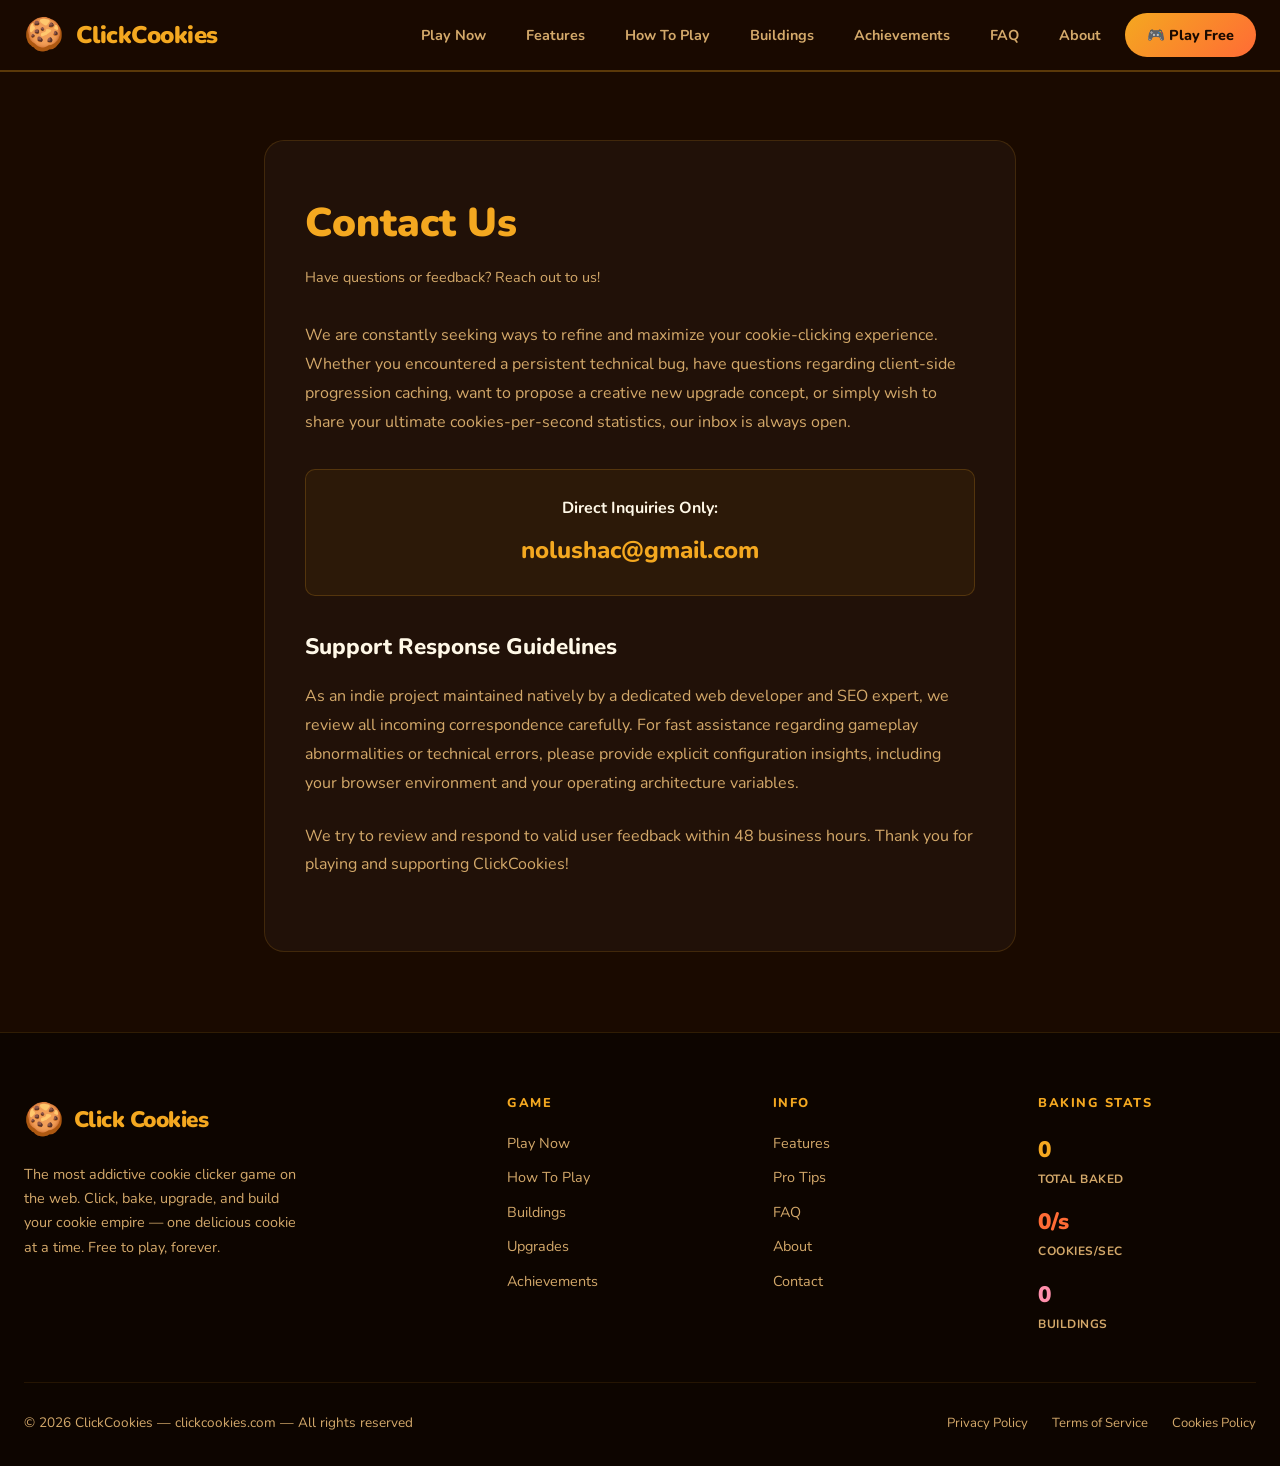
==== contact.html @ 54807b0b "Create contact.html" ====
<!DOCTYPE html>
<html lang="en">
<head>
  <meta charset="UTF-8" />
  <meta name="viewport" content="width=device-width, initial-scale=1.0" />
  <meta http-equiv="X-UA-Compatible" content="IE=edge" />
  <title>Contact Us — ClickCookies</title>
  <meta name="description" content="Get in touch with S M Waqas, the developer of ClickCookies. Reach out via email for support or feedback." />
  <meta name="robots" content="index, follow" />
  <link rel="canonical" href="https://www.clickcookies.com/contact." />
  <link rel="icon" type="image/png" sizes="32x32" href="/favicon.png">
  
  <link rel="preconnect" href="https://fonts.googleapis.com" />
  <link rel="preconnect" href="https://fonts.gstatic.com" crossorigin />
  <link href="https://fonts.googleapis.com/css2?family=Nunito:wght@400;600;700;800;900&display=swap" rel="stylesheet" />
  <link rel="stylesheet" href="css/style.css" />

  <style>
    .legal-container {
      max-width: 800px;
      margin: 140px auto 80px;
      padding: 0 24px;
    }
    .legal-card {
      background: rgba(255, 255, 255, 0.03);
      border: 1px solid rgba(244, 168, 32, 0.15);
      border-radius: var(--radius);
      padding: 48px 40px;
    }
    .legal-title {
      font-size: 2.5rem;
      font-weight: 900;
      color: var(--cookie-gold);
      margin-bottom: 8px;
    }
    .legal-meta {
      font-size: 0.9rem;
      color: var(--text-muted);
      margin-bottom: 32px;
    }
    .legal-content h2 {
      font-size: 1.4rem;
      font-weight: 800;
      margin: 32px 0 16px;
      color: var(--text-light);
    }
    .legal-content p {
      color: var(--text-muted);
      margin-bottom: 24px;
      line-height: 1.8;
    }
    .contact-box {
      background: rgba(244, 168, 32, 0.05);
      border: 1px solid rgba(244, 168, 32, 0.2);
      border-radius: var(--radius-sm);
      padding: 24px;
      margin: 32px 0;
      text-align: center;
    }
    .contact-email {
      font-size: 1.5rem;
      font-weight: 800;
      color: var(--cookie-gold);
      text-decoration: none;
      word-break: break-all;
    }
    .contact-email:hover {
      text-decoration: underline;
    }
    @media (max-width: 700px) {
      .legal-container { margin-top: 100px; }
      .legal-card { padding: 32px 20px; }
    }
  </style>
</head>
<body>

  <header id="site-header" role="banner"></header>

  <main>
    <div class="legal-container">
      <article class="legal-card">
        <h1 class="legal-title">Contact Us</h1>
        <div class="legal-meta">Have questions or feedback? Reach out to us!</div>

        <div class="legal-content">
          <p>We are constantly seeking ways to refine and maximize your cookie-clicking experience. Whether you encountered a persistent technical bug, have questions regarding client-side progression caching, want to propose a creative new upgrade concept, or simply wish to share your ultimate cookies-per-second statistics, our inbox is always open.</p>

          <div class="contact-box">
            <p style="margin-bottom: 8px; font-weight: 700; color: var(--text-light);">Direct Inquiries Only:</p>
            <a href="mailto:nolushac@gmail.com" class="contact-email">nolushac@gmail.com</a>
          </div>

          <h2>Support Response Guidelines</h2>
          <p>As an indie project maintained natively by a dedicated web developer and SEO expert, we review all incoming correspondence carefully. For fast assistance regarding gameplay abnormalities or technical errors, please provide explicit configuration insights, including your browser environment and your operating architecture variables.</p>
          <p>We try to review and respond to valid user feedback within 48 business hours. Thank you for playing and supporting ClickCookies!</p>
        </div>
      </article>
    </div>
  </main>

  <footer id="site-footer" role="contentinfo"></footer>

  <script src="js/header.js"></script>
  <script src="js/footer.js"></script>
  <script src="js/ui.js"></script>
</body>
</html>
---- css/style.css ----
/* ===== VARIABLES ===== */
:root {
  --cookie-brown: #8B4513;
  --cookie-gold: #F4A820;
  --cookie-cream: #FFF8E7;
  --cookie-warm: #FF6B35;
  --cookie-choco: #5C3317;
  --cookie-light: #FFEAA7;
  --cookie-pink: #FF8FAB;
  --cookie-mint: #00CEC9;
  --cookie-purple: #A29BFE;
  --cookie-green: #55EFC4;
  --bg-dark: #1A0A00;
  --bg-mid: #2D1600;
  --text-light: #FFF8E7;
  --text-muted: #D4A96A;
  --shadow-warm: 0 8px 32px rgba(244, 168, 32, 0.3);
  --shadow-deep: 0 16px 48px rgba(0,0,0,0.5);
  --radius: 20px;
  --radius-sm: 10px;
}

/* ===== RESET & BASE ===== */
*, *::before, *::after { box-sizing: border-box; margin: 0; padding: 0; }
html { scroll-behavior: smooth; font-size: 16px; }
body {
  font-family: 'Nunito', 'Segoe UI', sans-serif;
  background: var(--bg-dark);
  color: var(--text-light);
  overflow-x: hidden;
  line-height: 1.7;
}

a { text-decoration: none; color: inherit; }
img { max-width: 100%; display: block; }
ul { list-style: none; }

/* ===== SCROLLBAR ===== */
::-webkit-scrollbar { width: 8px; }
::-webkit-scrollbar-track { background: var(--bg-dark); }
::-webkit-scrollbar-thumb { background: var(--cookie-gold); border-radius: 4px; }

/* ===== HEADER ===== */
#site-header {
  position: fixed;
  top: 0; left: 0; right: 0;
  z-index: 1000;
  background: rgba(26, 10, 0, 0.92);
  backdrop-filter: blur(12px);
  border-bottom: 2px solid rgba(244, 168, 32, 0.3);
  transition: all 0.3s ease;
}
#site-header.scrolled {
  background: rgba(26, 10, 0, 0.98);
  box-shadow: 0 4px 24px rgba(244, 168, 32, 0.2);
}
.header-inner {
  max-width: 1280px;
  margin: 0 auto;
  padding: 0 24px;
  height: 70px;
  display: flex;
  align-items: center;
  justify-content: space-between;
}
.header-logo {
  display: flex;
  align-items: center;
  gap: 12px;
  font-size: 1.5rem;
  font-weight: 900;
  color: var(--cookie-gold);
  letter-spacing: -0.5px;
}
.header-logo .logo-icon {
  font-size: 2rem;
  animation: spin-slow 8s linear infinite;
}
@keyframes spin-slow {
  from { transform: rotate(0deg); }
  to { transform: rotate(360deg); }
}
.header-nav { display: flex; gap: 8px; align-items: center; }
.header-nav a {
  padding: 8px 16px;
  border-radius: 50px;
  font-weight: 700;
  font-size: 0.9rem;
  color: var(--text-muted);
  transition: all 0.2s;
}
.header-nav a:hover, .header-nav a.active {
  color: var(--cookie-gold);
  background: rgba(244, 168, 32, 0.1);
}
.header-cta {
  background: linear-gradient(135deg, var(--cookie-gold), var(--cookie-warm));
  color: #1A0A00 !important;
  padding: 10px 22px !important;
  border-radius: 50px !important;
  font-weight: 800 !important;
  transition: transform 0.2s, box-shadow 0.2s !important;
}
.header-cta:hover {
  transform: translateY(-2px) !important;
  box-shadow: 0 6px 20px rgba(244, 168, 32, 0.5) !important;
  background: linear-gradient(135deg, var(--cookie-gold), var(--cookie-warm)) !important;
}
.hamburger {
  display: none;
  flex-direction: column;
  gap: 5px;
  background: none;
  border: none;
  cursor: pointer;
  padding: 8px;
}
.hamburger span {
  display: block;
  width: 24px;
  height: 2px;
  background: var(--cookie-gold);
  border-radius: 2px;
  transition: all 0.3s;
}
.mobile-menu {
  display: none;
  flex-direction: column;
  padding: 16px 24px 20px;
  border-top: 1px solid rgba(244,168,32,0.15);
  gap: 4px;
}
.mobile-menu a {
  padding: 12px 16px;
  border-radius: var(--radius-sm);
  font-weight: 700;
  color: var(--text-muted);
  transition: all 0.2s;
}
.mobile-menu a:hover { color: var(--cookie-gold); background: rgba(244,168,32,0.08); }
.mobile-menu.open { display: flex; }

/* ===== HERO SECTION ===== */
#hero {
  min-height: 100vh;
  display: flex;
  align-items: center;
  justify-content: center;
  position: relative;
  overflow: hidden;
  padding: 100px 24px 60px;
  background: radial-gradient(ellipse at 50% 0%, rgba(244,168,32,0.15) 0%, transparent 60%),
              radial-gradient(ellipse at 80% 80%, rgba(255,107,53,0.1) 0%, transparent 50%),
              var(--bg-dark);
}
.hero-particles {
  position: absolute;
  inset: 0;
  pointer-events: none;
  overflow: hidden;
}
.particle {
  position: absolute;
  border-radius: 50%;
  animation: float-particle linear infinite;
  opacity: 0;
}
@keyframes float-particle {
  0% { transform: translateY(100vh) rotate(0deg); opacity: 0; }
  10% { opacity: 0.6; }
  90% { opacity: 0.6; }
  100% { transform: translateY(-10vh) rotate(360deg); opacity: 0; }
}
.hero-content {
  max-width: 1200px;
  margin: 0 auto;
  display: grid;
  grid-template-columns: 1fr 1fr;
  gap: 60px;
  align-items: center;
}
.hero-text { z-index: 2; }
.hero-badge {
  display: inline-flex;
  align-items: center;
  gap: 8px;
  padding: 8px 18px;
  border-radius: 50px;
  background: rgba(244,168,32,0.15);
  border: 1px solid rgba(244,168,32,0.3);
  font-size: 0.85rem;
  font-weight: 700;
  color: var(--cookie-gold);
  margin-bottom: 24px;
}
.hero-title {
  font-size: clamp(2.8rem, 5vw, 4.5rem);
  font-weight: 900;
  line-height: 1.1;
  margin-bottom: 20px;
  letter-spacing: -1px;
}
.hero-title .highlight {
  background: linear-gradient(135deg, var(--cookie-gold), var(--cookie-warm), var(--cookie-pink));
  -webkit-background-clip: text;
  -webkit-text-fill-color: transparent;
  background-clip: text;
}
.hero-desc {
  font-size: 1.15rem;
  color: var(--text-muted);
  margin-bottom: 36px;
  max-width: 480px;
}
.hero-stats {
  display: flex;
  gap: 32px;
  margin-bottom: 40px;
}
.hero-stat-num {
  font-size: 1.8rem;
  font-weight: 900;
  color: var(--cookie-gold);
  line-height: 1;
}
.hero-stat-label {
  font-size: 0.8rem;
  color: var(--text-muted);
  font-weight: 600;
  text-transform: uppercase;
  letter-spacing: 0.5px;
}
.hero-btns {
  display: flex;
  gap: 16px;
  flex-wrap: wrap;
}
.btn-primary {
  display: inline-flex;
  align-items: center;
  gap: 8px;
  padding: 16px 32px;
  border-radius: 50px;
  background: linear-gradient(135deg, var(--cookie-gold), var(--cookie-warm));
  color: #1A0A00;
  font-weight: 800;
  font-size: 1rem;
  border: none;
  cursor: pointer;
  transition: all 0.2s;
  box-shadow: 0 6px 24px rgba(244,168,32,0.4);
}
.btn-primary:hover { transform: translateY(-3px); box-shadow: 0 10px 32px rgba(244,168,32,0.6); }
.btn-secondary {
  display: inline-flex;
  align-items: center;
  gap: 8px;
  padding: 16px 32px;
  border-radius: 50px;
  background: transparent;
  color: var(--cookie-gold);
  font-weight: 700;
  font-size: 1rem;
  border: 2px solid rgba(244,168,32,0.4);
  cursor: pointer;
  transition: all 0.2s;
}
.btn-secondary:hover { background: rgba(244,168,32,0.1); border-color: var(--cookie-gold); }

/* Cookie visual in hero */
.hero-cookie-wrap {
  display: flex;
  align-items: center;
  justify-content: center;
  position: relative;
  z-index: 2;
}
.hero-cookie-ring {
  position: absolute;
  border-radius: 50%;
  border: 2px dashed rgba(244,168,32,0.2);
  animation: ring-spin linear infinite;
}
.ring-1 { width: 320px; height: 320px; animation-duration: 20s; }
.ring-2 { width: 420px; height: 420px; animation-duration: 30s; animation-direction: reverse; }
.ring-3 { width: 520px; height: 520px; animation-duration: 45s; border-style: dotted; }
@keyframes ring-spin { from { transform: rotate(0deg); } to { transform: rotate(360deg); } }
.hero-cookie-img {
  width: 240px;
  height: 240px;
  border-radius: 50%;
  cursor: pointer;
  transition: transform 0.1s;
  filter: drop-shadow(0 0 40px rgba(244,168,32,0.6));
  animation: cookie-float 4s ease-in-out infinite;
  user-select: none;
  -webkit-user-drag: none;
}
@keyframes cookie-float {
  0%, 100% { transform: translateY(0px) rotate(-2deg); }
  50% { transform: translateY(-16px) rotate(2deg); }
}
.hero-cookie-img:active { transform: scale(0.92) !important; }
.click-sparkle {
  position: absolute;
  pointer-events: none;
  font-size: 1.4rem;
  font-weight: 900;
  color: var(--cookie-gold);
  animation: sparkle-up 1s ease-out forwards;
  z-index: 10;
}
@keyframes sparkle-up {
  0% { opacity: 1; transform: translateY(0) scale(1); }
  100% { opacity: 0; transform: translateY(-80px) scale(0.5); }
}
.cookie-glow {
  position: absolute;
  width: 260px;
  height: 260px;
  border-radius: 50%;
  background: radial-gradient(circle, rgba(244,168,32,0.3), transparent 70%);
  animation: glow-pulse 2s ease-in-out infinite;
}
@keyframes glow-pulse {
  0%, 100% { transform: scale(1); opacity: 0.6; }
  50% { transform: scale(1.15); opacity: 1; }
}
.cookie-orbit {
  position: absolute;
  font-size: 1.5rem;
  animation: orbit-cookie linear infinite;
}
.orbit-1 { animation-duration: 6s; }
.orbit-2 { animation-duration: 9s; animation-delay: -3s; }
.orbit-3 { animation-duration: 12s; animation-delay: -5s; }
@keyframes orbit-cookie {
  from { transform: rotate(0deg) translateX(160px) rotate(0deg); }
  to { transform: rotate(360deg) translateX(160px) rotate(-360deg); }
}

/* ===== COOKIE COUNTER BANNER ===== */
#cookie-counter {
  background: linear-gradient(135deg, rgba(244,168,32,0.12), rgba(255,107,53,0.08));
  border-top: 1px solid rgba(244,168,32,0.2);
  border-bottom: 1px solid rgba(244,168,32,0.2);
  padding: 28px 24px;
}
.counter-inner {
  max-width: 1280px;
  margin: 0 auto;
  display: flex;
  align-items: center;
  justify-content: center;
  gap: 48px;
  flex-wrap: wrap;
}
.counter-item {
  text-align: center;
}
.counter-num {
  font-size: 2.2rem;
  font-weight: 900;
  color: var(--cookie-gold);
  font-variant-numeric: tabular-nums;
  letter-spacing: -1px;
  line-height: 1;
}
.counter-label {
  font-size: 0.8rem;
  text-transform: uppercase;
  letter-spacing: 1px;
  color: var(--text-muted);
  font-weight: 700;
  margin-top: 4px;
}
.counter-divider {
  width: 1px;
  height: 48px;
  background: rgba(244,168,32,0.2);
}

/* ===== GAME SECTION ===== */
#game {
  padding: 80px 24px;
  background: linear-gradient(180deg, var(--bg-dark) 0%, var(--bg-mid) 50%, var(--bg-dark) 100%);
}
.section-header {
  text-align: center;
  margin-bottom: 56px;
}
.section-eyebrow {
  display: inline-block;
  padding: 6px 18px;
  border-radius: 50px;
  background: rgba(244,168,32,0.1);
  border: 1px solid rgba(244,168,32,0.25);
  color: var(--cookie-gold);
  font-size: 0.8rem;
  font-weight: 800;
  text-transform: uppercase;
  letter-spacing: 1.5px;
  margin-bottom: 16px;
}
.section-title {
  font-size: clamp(2rem, 3.5vw, 3rem);
  font-weight: 900;
  line-height: 1.2;
  margin-bottom: 16px;
}
.section-title .grad {
  background: linear-gradient(135deg, var(--cookie-gold), var(--cookie-warm));
  -webkit-background-clip: text;
  -webkit-text-fill-color: transparent;
  background-clip: text;
}
.section-desc {
  font-size: 1.05rem;
  color: var(--text-muted);
  max-width: 600px;
  margin: 0 auto;
}

.game-layout {
  max-width: 1280px;
  margin: 0 auto;
  display: grid;
  grid-template-columns: 280px 1fr 280px;
  gap: 24px;
  align-items: start;
}

/* Game Panel */
.game-panel {
  background: rgba(255,255,255,0.04);
  border: 1px solid rgba(244,168,32,0.15);
  border-radius: var(--radius);
  overflow: hidden;
}
.panel-header {
  padding: 16px 20px;
  background: rgba(244,168,32,0.08);
  border-bottom: 1px solid rgba(244,168,32,0.1);
  display: flex;
  align-items: center;
  gap: 10px;
}
.panel-title {
  font-size: 1rem;
  font-weight: 800;
  color: var(--cookie-gold);
  text-transform: uppercase;
  letter-spacing: 0.5px;
}

/* Cookie clicking area */
.game-center {
  display: flex;
  flex-direction: column;
  gap: 20px;
}
.cookie-clicker-area {
  background: rgba(255,255,255,0.04);
  border: 1px solid rgba(244,168,32,0.15);
  border-radius: var(--radius);
  padding: 32px 24px;
  text-align: center;
  position: relative;
  overflow: hidden;
}
.game-cookie-score {
  font-size: 1.8rem;
  font-weight: 900;
  color: var(--cookie-gold);
  margin-bottom: 8px;
}
.game-cookie-score span {
  font-size: 1rem;
  color: var(--text-muted);
  font-weight: 600;
}
.game-cps {
  font-size: 0.9rem;
  color: var(--text-muted);
  margin-bottom: 24px;
}
.game-cookie-btn {
  width: 180px;
  height: 180px;
  border-radius: 50%;
  border: none;
  background: none;
  cursor: pointer;
  margin: 0 auto 16px;
  display: block;
  transition: transform 0.08s;
  position: relative;
  z-index: 2;
}
.game-cookie-btn img {
  width: 100%;
  height: 100%;
  border-radius: 50%;
  pointer-events: none;
  filter: drop-shadow(0 0 20px rgba(244,168,32,0.5));
  transition: filter 0.2s;
}
.game-cookie-btn:hover img { filter: drop-shadow(0 0 32px rgba(244,168,32,0.8)) brightness(1.1); }
.game-cookie-btn:active { transform: scale(0.93); }
.click-hint {
  font-size: 0.85rem;
  color: var(--text-muted);
  animation: hint-pulse 2s ease-in-out infinite;
}
@keyframes hint-pulse {
  0%, 100% { opacity: 0.5; }
  50% { opacity: 1; }
}

/* Stats bar */
.game-stats-bar {
  display: grid;
  grid-template-columns: 1fr 1fr 1fr;
  gap: 12px;
}
.stat-card {
  background: rgba(255,255,255,0.04);
  border: 1px solid rgba(244,168,32,0.1);
  border-radius: var(--radius-sm);
  padding: 14px;
  text-align: center;
}
.stat-card-val {
  font-size: 1.3rem;
  font-weight: 900;
  color: var(--cookie-gold);
  font-variant-numeric: tabular-nums;
}
.stat-card-lbl {
  font-size: 0.72rem;
  text-transform: uppercase;
  letter-spacing: 0.5px;
  color: var(--text-muted);
  font-weight: 700;
}

/* Upgrades panel */
.upgrades-list {
  max-height: 420px;
  overflow-y: auto;
  padding: 12px;
  display: flex;
  flex-direction: column;
  gap: 8px;
}
.upgrade-item {
  display: flex;
  align-items: center;
  gap: 12px;
  padding: 12px;
  border-radius: var(--radius-sm);
  border: 1px solid rgba(244,168,32,0.1);
  background: rgba(255,255,255,0.02);
  cursor: pointer;
  transition: all 0.2s;
}
.upgrade-item:hover:not(.locked) {
  background: rgba(244,168,32,0.08);
  border-color: rgba(244,168,32,0.3);
  transform: translateX(3px);
}
.upgrade-item.locked { opacity: 0.4; cursor: not-allowed; }
.upgrade-item.purchased {
  background: rgba(244,168,32,0.06);
  border-color: rgba(244,168,32,0.3);
  opacity: 0.7;
  cursor: default;
}
.upgrade-icon {
  width: 40px;
  height: 40px;
  border-radius: var(--radius-sm);
  display: flex;
  align-items: center;
  justify-content: center;
  font-size: 1.4rem;
  flex-shrink: 0;
  background: rgba(244,168,32,0.1);
}
.upgrade-info { flex: 1; min-width: 0; }
.upgrade-name { font-size: 0.88rem; font-weight: 700; color: var(--text-light); white-space: nowrap; overflow: hidden; text-overflow: ellipsis; }
.upgrade-cost { font-size: 0.78rem; color: var(--cookie-gold); font-weight: 700; }
.upgrade-desc { font-size: 0.72rem; color: var(--text-muted); line-height: 1.3; }

/* Buildings panel */
.buildings-list {
  max-height: 480px;
  overflow-y: auto;
  padding: 12px;
  display: flex;
  flex-direction: column;
  gap: 8px;
}
.building-item {
  display: flex;
  align-items: center;
  gap: 12px;
  padding: 12px;
  border-radius: var(--radius-sm);
  border: 1px solid rgba(244,168,32,0.1);
  background: rgba(255,255,255,0.02);
  cursor: pointer;
  transition: all 0.2s;
}
.building-item:hover:not(.locked) {
  background: rgba(244,168,32,0.08);
  border-color: rgba(244,168,32,0.3);
  transform: translateX(-3px);
}
.building-item.locked { opacity: 0.35; cursor: not-allowed; }
.building-emoji { font-size: 1.6rem; width: 40px; text-align: center; flex-shrink: 0; }
.building-info { flex: 1; }
.building-name { font-size: 0.9rem; font-weight: 800; color: var(--text-light); }
.building-cost { font-size: 0.78rem; color: var(--cookie-gold); font-weight: 700; }
.building-cps { font-size: 0.72rem; color: var(--cookie-mint); }
.building-count {
  font-size: 1.3rem;
  font-weight: 900;
  color: var(--cookie-gold);
  min-width: 32px;
  text-align: center;
}

/* Golden cookie */
.golden-cookie {
  position: fixed;
  width: 60px;
  height: 60px;
  border-radius: 50%;
  cursor: pointer;
  z-index: 500;
  animation: golden-appear 0.5s ease-out, golden-float 3s ease-in-out infinite;
  filter: drop-shadow(0 0 20px rgba(255, 215, 0, 0.9));
  display: none;
}
@keyframes golden-appear {
  from { transform: scale(0) rotate(-180deg); opacity: 0; }
  to { transform: scale(1) rotate(0deg); opacity: 1; }
}
@keyframes golden-float {
  0%, 100% { transform: translateY(0px) rotate(0deg); }
  50% { transform: translateY(-10px) rotate(5deg); }
}
.golden-cookie img {
  width: 100%;
  height: 100%;
  border-radius: 50%;
}
.golden-pulse {
  position: absolute;
  inset: -8px;
  border-radius: 50%;
  background: rgba(255, 215, 0, 0.3);
  animation: golden-pulse-anim 1s ease-in-out infinite;
}
@keyframes golden-pulse-anim {
  0%, 100% { transform: scale(1); opacity: 0.8; }
  50% { transform: scale(1.3); opacity: 0.3; }
}

/* Frenzy indicator */
.frenzy-banner {
  display: none;
  position: fixed;
  top: 80px;
  left: 50%;
  transform: translateX(-50%);
  background: linear-gradient(135deg, #FFD700, #FFA500);
  color: #1A0A00;
  padding: 10px 28px;
  border-radius: 50px;
  font-weight: 900;
  font-size: 1rem;
  z-index: 600;
  animation: frenzy-flash 0.5s ease-in-out infinite alternate;
}
@keyframes frenzy-flash {
  from { box-shadow: 0 0 20px rgba(255,215,0,0.5); }
  to { box-shadow: 0 0 40px rgba(255,215,0,1); }
}
.frenzy-banner.active { display: block; }

/* ===== FEATURES SECTION ===== */
#features {
  padding: 80px 24px;
  background: var(--bg-dark);
}
.features-grid {
  max-width: 1280px;
  margin: 0 auto;
  display: grid;
  grid-template-columns: repeat(3, 1fr);
  gap: 24px;
}
.feature-card {
  background: rgba(255,255,255,0.03);
  border: 1px solid rgba(244,168,32,0.12);
  border-radius: var(--radius);
  padding: 32px 28px;
  transition: all 0.3s;
  position: relative;
  overflow: hidden;
}
.feature-card::before {
  content: '';
  position: absolute;
  top: 0; left: 0; right: 0;
  height: 3px;
  background: linear-gradient(90deg, var(--cookie-gold), var(--cookie-warm));
  transform: scaleX(0);
  transition: transform 0.3s;
  transform-origin: left;
}
.feature-card:hover {
  background: rgba(255,255,255,0.05);
  border-color: rgba(244,168,32,0.3);
  transform: translateY(-6px);
  box-shadow: var(--shadow-warm);
}
.feature-card:hover::before { transform: scaleX(1); }
.feature-icon {
  font-size: 2.5rem;
  margin-bottom: 20px;
  display: block;
}
.feature-title {
  font-size: 1.2rem;
  font-weight: 800;
  color: var(--text-light);
  margin-bottom: 12px;
}
.feature-text {
  font-size: 0.92rem;
  color: var(--text-muted);
  line-height: 1.7;
}

/* ===== HOW TO PLAY ===== */
#how-to-play {
  padding: 80px 24px;
  background: linear-gradient(180deg, var(--bg-dark) 0%, rgba(45,22,0,0.5) 100%);
}
.steps-grid {
  max-width: 1000px;
  margin: 0 auto;
  display: grid;
  grid-template-columns: repeat(4, 1fr);
  gap: 24px;
  position: relative;
}
.steps-grid::before {
  content: '';
  position: absolute;
  top: 40px;
  left: 12%;
  right: 12%;
  height: 2px;
  background: linear-gradient(90deg, transparent, var(--cookie-gold), transparent);
  z-index: 0;
}
.step-card {
  text-align: center;
  position: relative;
  z-index: 1;
}
.step-num {
  width: 72px;
  height: 72px;
  border-radius: 50%;
  background: linear-gradient(135deg, var(--cookie-gold), var(--cookie-warm));
  color: #1A0A00;
  font-size: 1.8rem;
  font-weight: 900;
  display: flex;
  align-items: center;
  justify-content: center;
  margin: 0 auto 20px;
  box-shadow: 0 4px 20px rgba(244,168,32,0.4);
}
.step-title {
  font-size: 1.05rem;
  font-weight: 800;
  color: var(--text-light);
  margin-bottom: 10px;
}
.step-text {
  font-size: 0.88rem;
  color: var(--text-muted);
  line-height: 1.6;
}

/* ===== BUILDINGS INFO ===== */
#buildings-info {
  padding: 80px 24px;
  background: var(--bg-dark);
}
.buildings-showcase {
  max-width: 1280px;
  margin: 0 auto;
  display: grid;
  grid-template-columns: repeat(4, 1fr);
  gap: 20px;
}
.building-card {
  background: rgba(255,255,255,0.03);
  border: 1px solid rgba(244,168,32,0.1);
  border-radius: var(--radius);
  padding: 24px 20px;
  text-align: center;
  transition: all 0.3s;
}
.building-card:hover {
  background: rgba(244,168,32,0.06);
  border-color: rgba(244,168,32,0.3);
  transform: translateY(-4px);
}
.building-card-icon { font-size: 2.5rem; margin-bottom: 12px; }
.building-card-name { font-size: 1rem; font-weight: 800; color: var(--text-light); margin-bottom: 6px; }
.building-card-desc { font-size: 0.82rem; color: var(--text-muted); line-height: 1.5; margin-bottom: 12px; }
.building-card-stat {
  display: inline-block;
  padding: 4px 12px;
  border-radius: 50px;
  background: rgba(244,168,32,0.1);
  color: var(--cookie-gold);
  font-size: 0.78rem;
  font-weight: 700;
}

/* ===== ACHIEVEMENTS ===== */
#achievements {
  padding: 80px 24px;
  background: linear-gradient(180deg, rgba(45,22,0,0.4) 0%, var(--bg-dark) 100%);
}
.achievements-grid {
  max-width: 1280px;
  margin: 0 auto;
  display: grid;
  grid-template-columns: repeat(6, 1fr);
  gap: 16px;
}
.achievement-badge {
  background: rgba(255,255,255,0.03);
  border: 1px solid rgba(244,168,32,0.1);
  border-radius: var(--radius-sm);
  padding: 20px 16px;
  text-align: center;
  transition: all 0.25s;
  cursor: default;
}
.achievement-badge:hover {
  border-color: rgba(244,168,32,0.4);
  background: rgba(244,168,32,0.07);
  transform: scale(1.05);
}
.achievement-badge.locked { opacity: 0.3; filter: grayscale(1); }
.ach-icon { font-size: 2rem; margin-bottom: 8px; }
.ach-name { font-size: 0.78rem; font-weight: 700; color: var(--text-light); margin-bottom: 4px; }
.ach-req { font-size: 0.68rem; color: var(--text-muted); }

/* ===== UPGRADES INFO ===== */
#upgrades-info {
  padding: 80px 24px;
  background: var(--bg-dark);
}
.upgrades-info-grid {
  max-width: 1280px;
  margin: 0 auto;
  display: grid;
  grid-template-columns: 1fr 1fr;
  gap: 40px;
  align-items: center;
}
.upgrades-info-list {
  display: flex;
  flex-direction: column;
  gap: 16px;
}
.upgrade-info-item {
  display: flex;
  gap: 16px;
  padding: 20px;
  background: rgba(255,255,255,0.03);
  border: 1px solid rgba(244,168,32,0.1);
  border-radius: var(--radius-sm);
  transition: all 0.2s;
}
.upgrade-info-item:hover { border-color: rgba(244,168,32,0.3); background: rgba(244,168,32,0.05); }
.upgrade-info-icon { font-size: 1.8rem; flex-shrink: 0; }
.upgrade-info-title { font-size: 1rem; font-weight: 800; margin-bottom: 6px; }
.upgrade-info-text { font-size: 0.88rem; color: var(--text-muted); }
.upgrades-info-visual {
  position: relative;
  display: flex;
  align-items: center;
  justify-content: center;
  min-height: 400px;
}
.upgrades-circle {
  width: 280px;
  height: 280px;
  border-radius: 50%;
  background: radial-gradient(circle, rgba(244,168,32,0.15), rgba(244,168,32,0.02));
  border: 2px dashed rgba(244,168,32,0.2);
  display: flex;
  align-items: center;
  justify-content: center;
  animation: upgrade-spin 20s linear infinite;
  font-size: 4rem;
}
@keyframes upgrade-spin {
  from { transform: rotate(0deg); }
  to { transform: rotate(360deg); }
}
.upgrade-floating {
  position: absolute;
  font-size: 1.8rem;
  animation: float-around linear infinite;
}
@keyframes float-around {
  0%, 100% { transform: translateY(0); }
  50% { transform: translateY(-15px); }
}

/* ===== FAQ ===== */
#faq {
  padding: 80px 24px;
  background: linear-gradient(180deg, rgba(45,22,0,0.3) 0%, var(--bg-dark) 100%);
}
.faq-list {
  max-width: 800px;
  margin: 0 auto;
  display: flex;
  flex-direction: column;
  gap: 12px;
}
.faq-item {
  background: rgba(255,255,255,0.03);
  border: 1px solid rgba(244,168,32,0.12);
  border-radius: var(--radius-sm);
  overflow: hidden;
}
.faq-q {
  padding: 20px 24px;
  display: flex;
  justify-content: space-between;
  align-items: center;
  cursor: pointer;
  font-weight: 700;
  font-size: 1rem;
  color: var(--text-light);
  transition: background 0.2s;
  gap: 16px;
}
.faq-q:hover { background: rgba(244,168,32,0.06); }
.faq-q-icon {
  width: 28px;
  height: 28px;
  border-radius: 50%;
  background: rgba(244,168,32,0.15);
  color: var(--cookie-gold);
  display: flex;
  align-items: center;
  justify-content: center;
  font-size: 1rem;
  flex-shrink: 0;
  transition: transform 0.3s;
  font-style: normal;
}
.faq-item.open .faq-q-icon { transform: rotate(45deg); }
.faq-a {
  max-height: 0;
  overflow: hidden;
  transition: max-height 0.3s ease, padding 0.3s;
  padding: 0 24px;
  color: var(--text-muted);
  font-size: 0.95rem;
  line-height: 1.7;
}
.faq-item.open .faq-a {
  max-height: 400px;
  padding: 0 24px 20px;
}

/* ===== TIPS SECTION ===== */
#tips {
  padding: 80px 24px;
  background: var(--bg-dark);
}
.tips-grid {
  max-width: 1280px;
  margin: 0 auto;
  display: grid;
  grid-template-columns: repeat(3, 1fr);
  gap: 24px;
}
.tip-card {
  background: rgba(255,255,255,0.03);
  border: 1px solid rgba(244,168,32,0.1);
  border-radius: var(--radius);
  padding: 28px 24px;
  transition: all 0.3s;
  border-top: 3px solid transparent;
}
.tip-card:nth-child(1) { border-top-color: var(--cookie-gold); }
.tip-card:nth-child(2) { border-top-color: var(--cookie-warm); }
.tip-card:nth-child(3) { border-top-color: var(--cookie-pink); }
.tip-card:nth-child(4) { border-top-color: var(--cookie-mint); }
.tip-card:nth-child(5) { border-top-color: var(--cookie-purple); }
.tip-card:nth-child(6) { border-top-color: var(--cookie-green); }
.tip-card:hover { transform: translateY(-4px); box-shadow: var(--shadow-deep); }
.tip-num {
  font-size: 2.5rem;
  font-weight: 900;
  color: rgba(244,168,32,0.15);
  line-height: 1;
  margin-bottom: 12px;
}
.tip-title {
  font-size: 1.05rem;
  font-weight: 800;
  margin-bottom: 10px;
}
.tip-text { font-size: 0.9rem; color: var(--text-muted); line-height: 1.6; }

/* ===== CTA SECTION ===== */
#cta {
  padding: 100px 24px;
  text-align: center;
  background: radial-gradient(ellipse at center, rgba(244,168,32,0.12) 0%, transparent 60%), var(--bg-dark);
  position: relative;
  overflow: hidden;
}
#cta::before {
  content: '🍪';
  position: absolute;
  font-size: 20rem;
  opacity: 0.03;
  top: 50%;
  left: 50%;
  transform: translate(-50%, -50%);
  animation: cta-spin 60s linear infinite;
}
@keyframes cta-spin { from { transform: translate(-50%,-50%) rotate(0deg); } to { transform: translate(-50%,-50%) rotate(360deg); } }
.cta-inner {
  position: relative;
  z-index: 1;
  max-width: 680px;
  margin: 0 auto;
}
.cta-title {
  font-size: clamp(2.2rem, 4vw, 3.5rem);
  font-weight: 900;
  margin-bottom: 20px;
  line-height: 1.15;
}
.cta-desc {
  font-size: 1.1rem;
  color: var(--text-muted);
  margin-bottom: 40px;
}
.cta-btns {
  display: flex;
  gap: 16px;
  justify-content: center;
  flex-wrap: wrap;
}

/* ===== FOOTER ===== */
#site-footer {
  background: rgba(0,0,0,0.5);
  border-top: 1px solid rgba(244,168,32,0.15);
  padding: 60px 24px 32px;
}
.footer-inner {
  max-width: 1280px;
  margin: 0 auto;
}
.footer-top {
  display: grid;
  grid-template-columns: 2fr 1fr 1fr 1fr;
  gap: 48px;
  margin-bottom: 48px;
}
.footer-brand p {
  font-size: 0.9rem;
  color: var(--text-muted);
  line-height: 1.7;
  margin-top: 14px;
  max-width: 280px;
}
.footer-col-title {
  font-size: 0.8rem;
  text-transform: uppercase;
  letter-spacing: 1.5px;
  font-weight: 800;
  color: var(--cookie-gold);
  margin-bottom: 16px;
}
.footer-links {
  display: flex;
  flex-direction: column;
  gap: 10px;
}
.footer-links a {
  font-size: 0.9rem;
  color: var(--text-muted);
  transition: color 0.2s;
}
.footer-links a:hover { color: var(--cookie-gold); }
.footer-bottom {
  display: flex;
  align-items: center;
  justify-content: space-between;
  padding-top: 28px;
  border-top: 1px solid rgba(244,168,32,0.1);
  flex-wrap: wrap;
  gap: 12px;
}
.footer-copy {
  font-size: 0.85rem;
  color: var(--text-muted);
}
.footer-legal {
  display: flex;
  gap: 24px;
}
.footer-legal a {
  font-size: 0.82rem;
  color: var(--text-muted);
  transition: color 0.2s;
}
.footer-legal a:hover { color: var(--cookie-gold); }

/* ===== NOTIFICATION ===== */
.toast {
  position: fixed;
  bottom: 24px;
  right: 24px;
  background: linear-gradient(135deg, var(--cookie-gold), var(--cookie-warm));
  color: #1A0A00;
  padding: 14px 24px;
  border-radius: 50px;
  font-weight: 800;
  font-size: 0.95rem;
  z-index: 2000;
  animation: toast-in 0.4s ease-out, toast-out 0.4s ease-in 2.5s forwards;
  pointer-events: none;
  box-shadow: 0 8px 32px rgba(244,168,32,0.4);
}
@keyframes toast-in { from { opacity: 0; transform: translateX(60px); } to { opacity: 1; transform: translateX(0); } }
@keyframes toast-out { from { opacity: 1; transform: translateX(0); } to { opacity: 0; transform: translateX(60px); } }

/* ===== UTILS ===== */
.fade-in { opacity: 0; transform: translateY(30px); transition: opacity 0.7s ease, transform 0.7s ease; }
.fade-in.visible { opacity: 1; transform: translateY(0); }

/* ===== RESPONSIVE ===== */
@media (max-width: 1100px) {
  .game-layout { grid-template-columns: 1fr 1fr; }
  .game-layout > .game-panel:last-child { grid-column: 1 / -1; }
  .buildings-showcase { grid-template-columns: repeat(2, 1fr); }
  .achievements-grid { grid-template-columns: repeat(4, 1fr); }
}
@media (max-width: 900px) {
  .hero-content { grid-template-columns: 1fr; text-align: center; gap: 40px; }
  .hero-text { order: 2; }
  .hero-cookie-wrap { order: 1; }
  .hero-stats { justify-content: center; }
  .hero-btns { justify-content: center; }
  .hero-desc { margin: 0 auto 36px; }
  .features-grid { grid-template-columns: 1fr 1fr; }
  .steps-grid { grid-template-columns: 1fr 1fr; }
  .steps-grid::before { display: none; }
  .footer-top { grid-template-columns: 1fr 1fr; }
  .tips-grid { grid-template-columns: 1fr 1fr; }
  .upgrades-info-grid { grid-template-columns: 1fr; }
  .upgrades-info-visual { min-height: 250px; }
}
@media (max-width: 700px) {
  .game-layout { grid-template-columns: 1fr; }
  .header-nav { display: none; }
  .hamburger { display: flex; }
  .features-grid { grid-template-columns: 1fr; }
  .steps-grid { grid-template-columns: 1fr 1fr; }
  .buildings-showcase { grid-template-columns: repeat(2, 1fr); }
  .achievements-grid { grid-template-columns: repeat(3, 1fr); }
  .tips-grid { grid-template-columns: 1fr; }
  .footer-top { grid-template-columns: 1fr; gap: 32px; }
  .footer-bottom { flex-direction: column; align-items: center; text-align: center; }
  .hero-cookie-img { width: 180px; height: 180px; }
  .ring-1 { width: 220px; height: 220px; }
  .ring-2 { width: 300px; height: 300px; }
  .ring-3 { width: 380px; height: 380px; }
  .counter-inner { gap: 24px; }
  .counter-divider { display: none; }
}
@media (max-width: 480px) {
  .hero-stats { gap: 20px; }
  .game-stats-bar { grid-template-columns: 1fr 1fr; }
  .achievements-grid { grid-template-columns: repeat(3, 1fr); }
  .game-stats-bar .stat-card:last-child { grid-column: 1 / -1; }
}
@media (prefers-reduced-motion: reduce) {
  *, *::before, *::after { animation-duration: 0.01ms !important; transition-duration: 0.01ms !important; }
}
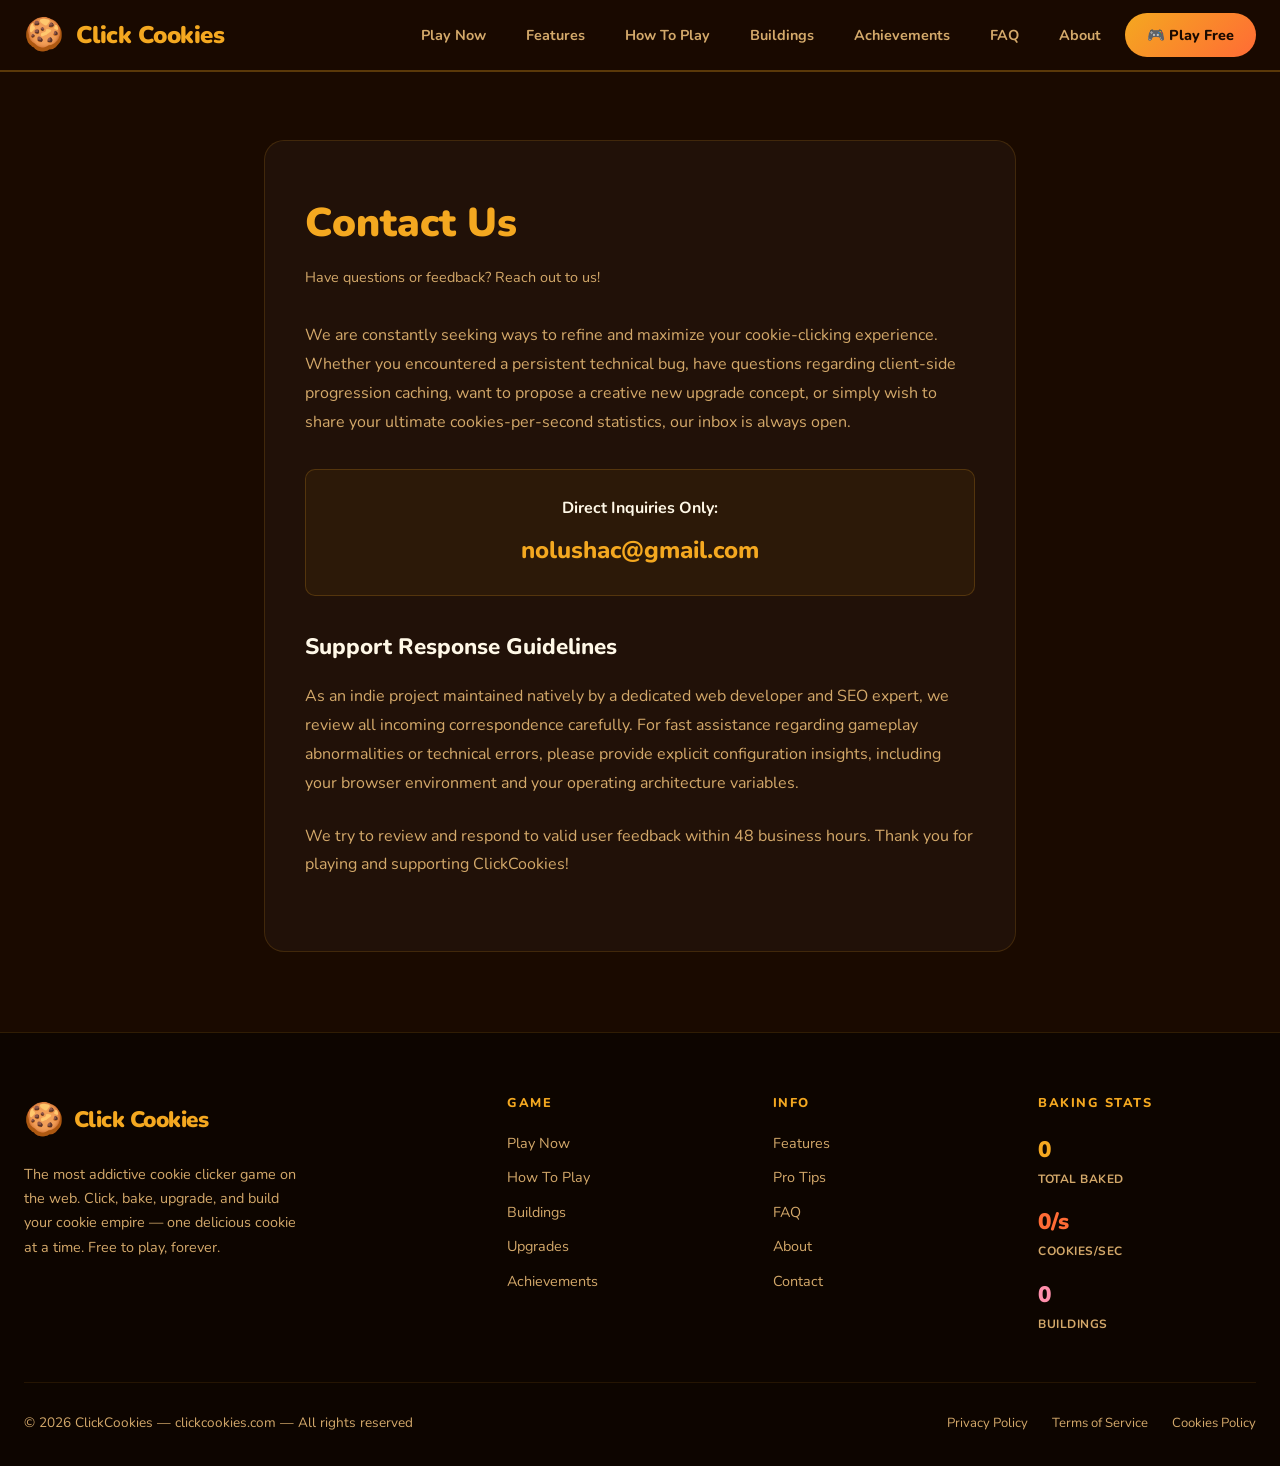
==== commit 6a0020f5: "Update contact.html" ====
--- a/contact.html
+++ b/contact.html
@@ -7,7 +7,7 @@
   <title>Contact Us — ClickCookies</title>
   <meta name="description" content="Get in touch with S M Waqas, the developer of ClickCookies. Reach out via email for support or feedback." />
   <meta name="robots" content="index, follow" />
-  <link rel="canonical" href="https://www.clickcookies.com/contact." />
+  <link rel="canonical" href="https://www.clickcookies.com/contact" />
   <link rel="icon" type="image/png" sizes="32x32" href="/favicon.png">
   
   <link rel="preconnect" href="https://fonts.googleapis.com" />
